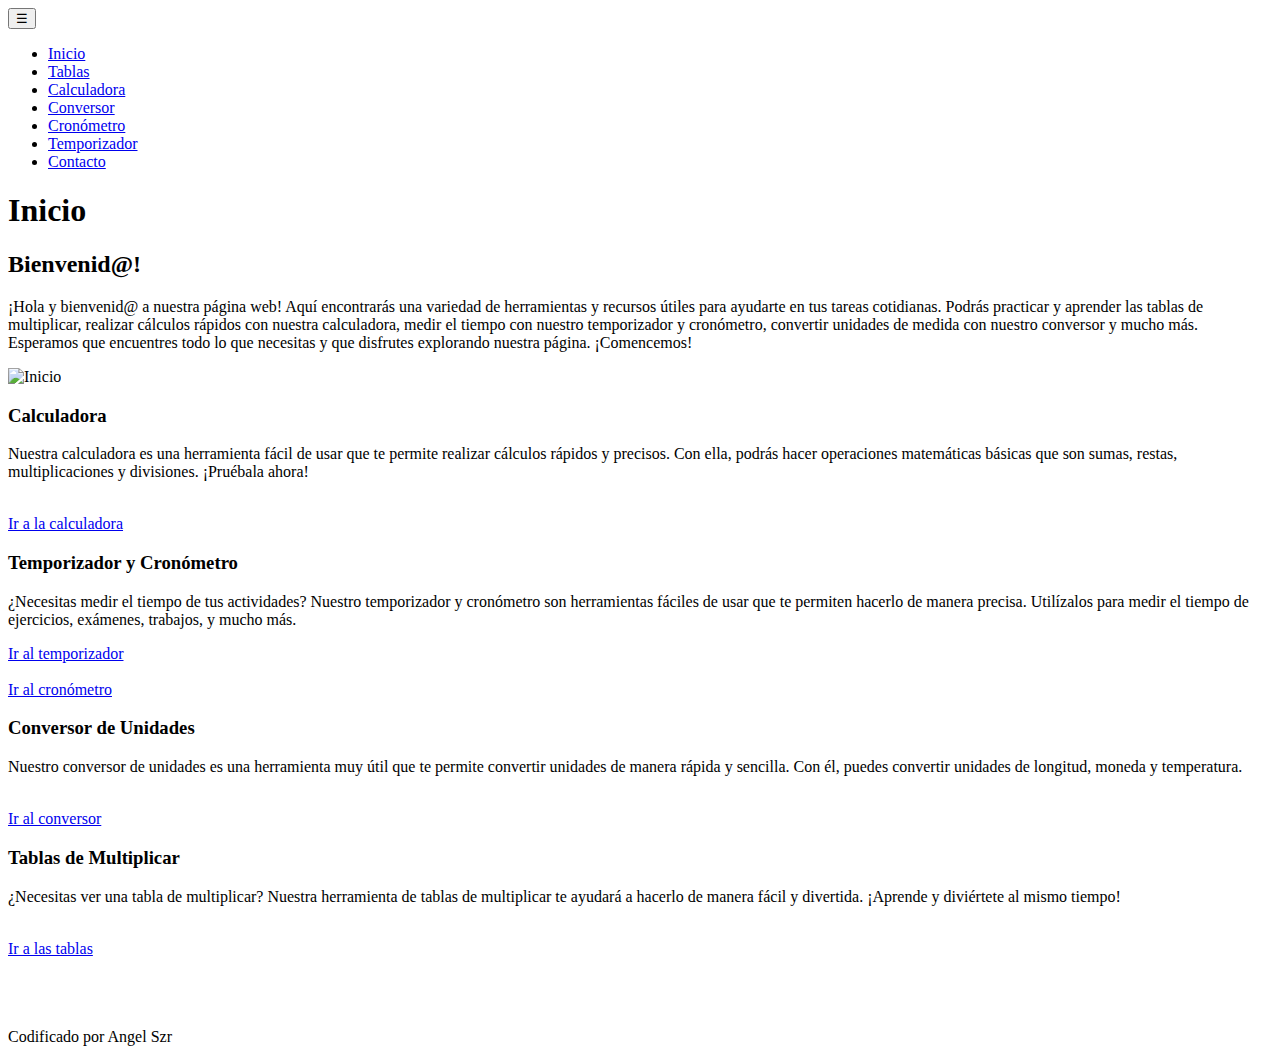
==== index.html @ 9e31ffd2 "Update index.html" ====
<!DOCTYPE html>
<html lang="es">

<head>
  <meta charset="UTF-8">
  <meta name="viewport" content="width=device-width, initial-scale=1.0">
  <title>Mates</title>
  <meta name="description"
    content="Mates es una herramienta útil y divertida para aquellos que necesitan ayuda en sus tareas cotidianas. Explora nuestra página y encuentra todo lo que necesites.">
  <link rel="icon" href="Mates/images/icono.ico">
  <link rel="stylesheet" type="text/css" href="Mates/css/inicio.css">
</head>

<body>
  <div class="menu-desplegable">
    <button class="boton-menu" onclick="toggleMenu()">☰</button>
    <ul class="opciones-menu">
      <li><a href="index.html">Inicio</a></li>
      <li><a href="html/tablas.html">Tablas</a></li>
      <li><a href="html/calculadora.html">Calculadora</a></li>
      <li><a href="Mates/html/conversor.html">Conversor</a></li>
      <li><a href="Mates/html/cronometro.html">Cronómetro</a></li>
      <li><a href="Mates/html/temporizador.html">Temporizador</a></li>
      <li><a href="Mates/html/contacto.html">Contacto</a></li>
    </ul>
  </div>

  <header>
    <h1>Inicio</h1>
  </header>

  <div id="informacion">
    <h2>Bienvenid@!</h2>
    <div class="row">
      <p>¡Hola y bienvenid@ a nuestra página web! Aquí encontrarás una variedad de herramientas y recursos útiles para
        ayudarte en tus tareas cotidianas. Podrás practicar y aprender las tablas de multiplicar, realizar cálculos
        rápidos con nuestra calculadora, medir el tiempo con nuestro temporizador y cronómetro, convertir unidades de
        medida con nuestro conversor y mucho más. Esperamos que encuentres todo lo que necesitas y que disfrutes
        explorando nuestra página. ¡Comencemos!</p>
      <img src="Mates/images/inicio.png" alt="Inicio">
    </div>
    <div class="row">
      <div class="col-md-6">
        <h3>Calculadora</h3>
        <p>Nuestra calculadora es una herramienta fácil de usar que te permite realizar cálculos rápidos y precisos. Con
          ella, podrás hacer operaciones matemáticas básicas que son sumas, restas, multiplicaciones y divisiones.
          ¡Pruébala ahora!</p>
        <br><a href="calculadora.html" class="btn btn-primary">Ir a la calculadora</a>
      </div>
      <div class="col-md-6">
        <h3>Temporizador y Cronómetro</h3>
        <p>¿Necesitas medir el tiempo de tus actividades? Nuestro temporizador y cronómetro son herramientas fáciles de
          usar que te permiten hacerlo de manera precisa. Utilízalos para medir el tiempo de ejercicios, exámenes,
          trabajos, y mucho más.</p>
        <a href="temporizador.html" class="btn btn-primary">Ir al temporizador</a>
        <br><br>
        <a href="cronometro.html" class="btn btn-primary">Ir al cronómetro</a>
      </div>
    </div>
    <div class="row">
      <div class="col-md-6">
        <h3>Conversor de Unidades</h3>
        <p>Nuestro conversor de unidades es una herramienta muy útil que te permite convertir unidades de
          manera rápida y sencilla. Con él, puedes convertir unidades de longitud, moneda y temperatura.</p>
        <br><a href="conversor.html" class="btn btn-primary">Ir al conversor</a><br>
      </div>
      <div class="col-md-6">
        <h3>Tablas de Multiplicar</h3>
        <p>¿Necesitas ver una tabla de multiplicar? Nuestra herramienta de tablas de multiplicar te ayudará a
          hacerlo de manera fácil y divertida. ¡Aprende y diviértete al mismo tiempo!</p>
        <br><a href="tablas.html" class="btn btn-primary">Ir a las tablas</a><br>
      </div>
    </div>
  </div>
  <br><br><br>
  <footer>
    <p>Codificado por Angel Szr</p>
  </footer>
  <script src="Mates/js/inicio.js"></script>
</body>

</html>
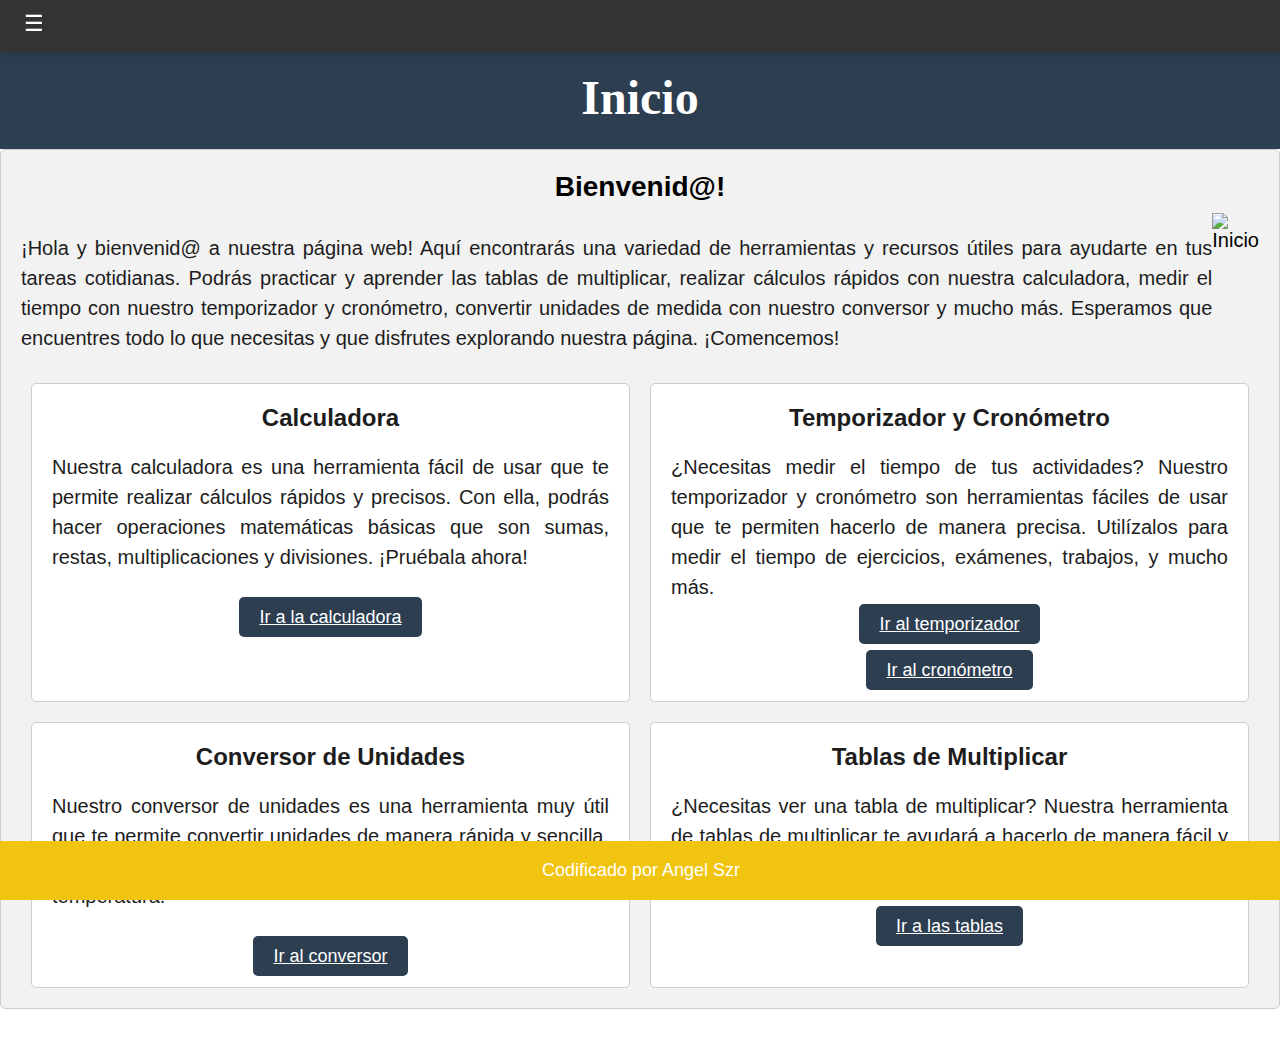
==== commit 86eb8d7d: "Update index.html" ====
--- a/index.html
+++ b/index.html
@@ -7,17 +7,17 @@
   <title>Mates</title>
   <meta name="description"
     content="Mates es una herramienta útil y divertida para aquellos que necesitan ayuda en sus tareas cotidianas. Explora nuestra página y encuentra todo lo que necesites.">
-  <link rel="icon" href="Mates/images/icono.ico">
-  <link rel="stylesheet" type="text/css" href="Mates/css/inicio.css">
+  <link rel="icon" href="../images/icono.ico">
+  <link rel="stylesheet" type="text/css" href="./css/inicio.css">
 </head>
 
 <body>
   <div class="menu-desplegable">
     <button class="boton-menu" onclick="toggleMenu()">☰</button>
     <ul class="opciones-menu">
-      <li><a href="index.html">Inicio</a></li>
-      <li><a href="html/tablas.html">Tablas</a></li>
-      <li><a href="html/calculadora.html">Calculadora</a></li>
+      <li><a href="/index.html">Inicio</a></li>
+      <li><a href="/html/tablas.html">Tablas</a></li>
+      <li><a href="Mates/html/calculadora.html">Calculadora</a></li>
       <li><a href="Mates/html/conversor.html">Conversor</a></li>
       <li><a href="Mates/html/cronometro.html">Cronómetro</a></li>
       <li><a href="Mates/html/temporizador.html">Temporizador</a></li>
--- a/css/inicio.css
+++ b/css/inicio.css
@@ -0,0 +1,278 @@
+/* Estilos generales */
+html,
+body {
+    width: 100%;
+    height: 100%;
+    margin: 0;
+    padding: 0;
+}
+
+/* Estilos para el menú desplegable */
+.menu-desplegable {
+    padding: 3.5px;
+    position: fixed;
+    top: 0;
+    left: 0;
+    width: 100%;
+    height: 45px;
+    background-color: #333;
+    color: #fff;
+    box-shadow: 0px 5px 15px rgba(0, 0, 0, 0.1);
+    z-index: 100;
+}
+
+.boton-menu {
+    background-color: transparent;
+    color: #ffffff;
+    border: none;
+    font-size: 22px;
+    cursor: pointer;
+    margin-top: -2.6px;
+}
+
+.opciones-menu {
+    display: none;
+    position: absolute;
+    top: 100%;
+    left: 0;
+    background-color: #ffffff;
+    margin: 0;
+    padding: 0;
+    box-shadow: 0px 5px 15px rgba(0, 0, 0, 0.1);
+    z-index: 100;
+    font-family: 'Arial', sans-serif;
+}
+
+.opciones-menu li {
+    display: block;
+    border-bottom: 1px solid #000000;
+}
+
+.opciones-menu li a {
+    display: block;
+    padding: 20px;
+    color: #333;
+    text-decoration: none;
+    font-size: 18px;
+}
+
+.opciones-menu li a:hover {
+    background-color: #f1f1f1;
+}
+
+header {
+    background-color: #2c3e50;
+    color: #fff;
+    padding: 20px;
+    align-items: center;
+    text-align: center;
+    z-index: 100;
+    top: 0;
+    left: 0;
+}
+
+h1 {
+    margin: 0;
+    align-items: center;
+    text-align: center;
+    background-color: #2c3e50;
+    color: #fff;
+    padding: 4px;
+    padding-top: 50px;
+    font-family: 'Times New Roman', sans-serif;
+    font-size: 48px;
+}
+
+main {
+    margin: 20px;
+    display: flex;
+    flex-direction: column;
+    align-items: center;
+    max-width: 100%;
+    max-height: 100%;
+    text-align: center;
+}
+
+label {
+    display: block;
+    margin-bottom: 10px;
+    font-size: 18px;
+    font-family: 'Arial', sans-serif;
+}
+
+button {
+    background-color: #2c3e50;
+    color: #fff;
+    padding: 10px 20px;
+    border: none;
+    border-radius: 5px;
+    font-size: 18px;
+    cursor: pointer;
+    margin-top: 10px;
+    text-align: center;
+}
+
+button:hover {
+    background-color: #34495e;
+}
+
+#informacion {
+    text-align: center;
+    background-color: #f2f2f2;
+    padding: 20px;
+    border: 1px solid #ccc;
+    border-radius: 5px;
+    font-family: 'Arial', sans-serif;
+    font-size: 20px;
+}
+
+#informacion h2 {
+    font-size: 28px;
+    margin-bottom: -10px;
+    text-align: center;
+    color: #000000;
+    margin-top: 1px;
+}
+
+#informacion h3 {
+    font-size: 24px;
+    margin-bottom: 10px;
+    text-align: center;
+    color: #1d1d1d;
+    margin-top: 20px;
+}
+
+#informacion p {
+    line-height: 1.5;
+    text-align: justify;
+    margin-bottom: 10px;
+    color: #1d1d1d;
+}
+
+#informacion img {
+    max-width: 100%;
+    height: auto;
+    display: block;
+    margin: 0 auto;
+    margin-top: -10px;
+    margin-bottom: 10px;
+}
+
+#informacion .row {
+    display: flex;
+    flex-direction: row;
+    justify-content: space-between;
+    margin-top: 20px;
+}
+
+#informacion .col-md-6 {
+    flex: 1;
+    margin: 0 10px;
+    padding: 20px;
+    background-color: #fff;
+    border: 1px solid #ccc;
+    border-radius: 5px;
+}
+
+#informacion .col-md-6 h3 {
+    margin-top: 0;
+}
+
+#informacion .btn-primary {
+    background-color: #2c3e50;
+    color: #fff;
+    padding: 10px 20px;
+    border: none;
+    border-radius: 5px;
+    font-size: 18px;
+    cursor: pointer;
+    margin-top: 10px;
+    text-align: center;
+}
+
+#informacion .btn-primary:hover {
+    background-color: #34495e;
+}
+
+footer {
+    background-color: #f1c40f;
+    color: #fff;
+    padding: 1px;
+    text-align: center;
+    position: fixed;
+    bottom: 0;
+    left: 0;
+    width: 100%;
+    font-family: 'Arial', sans-serif;
+    font-size: 18px;
+}
+
+/* Estilos para dispositivos móviles */
+@media only screen and (orientation: portrait) and (max-width: 350px) {
+    .opciones-menu {
+        display: none;
+        width: 40%;
+    }
+
+    .boton-menu {
+        display: block;
+        text-align: left;
+    }
+
+    .boton-menu.active+.opciones-menu {
+        display: block;
+    }
+
+    .opciones-menu li a {
+        padding: 10px;
+    }
+}
+
+@media only screen and (orientation: landscape) and (max-height: 428px) {
+    .opciones-menu {
+        display: none;
+        width: 130px;
+    }
+
+    .boton-menu {
+        display: block;
+        text-align: left;
+    }
+
+    .boton-menu.active+.opciones-menu {
+        display: block;
+    }
+
+    .opciones-menu li a {
+        padding: 10px;
+        font-size: 16px;
+    }
+}
+
+@media (max-width: 600px) {
+    #informacion .row {
+        flex-direction: column;
+    }
+
+    #informacion .col-md-6 {
+        margin: 10px 0;
+    }
+}
+
+@media only screen and (orientation: landscape) and (max-height: 926px) {
+    #informacion img {
+        max-width: 50%;
+        height: 50%;
+        display: block;
+        margin: 50px auto;
+    }
+}
+
+@media only screen and (orientation: landscape) and (max-height: 320px), (min-width: 1024px) {
+    #informacion img {
+        max-width: 50%;
+        height: 50%;
+        display: block;
+        margin: 0 auto;
+    }
+}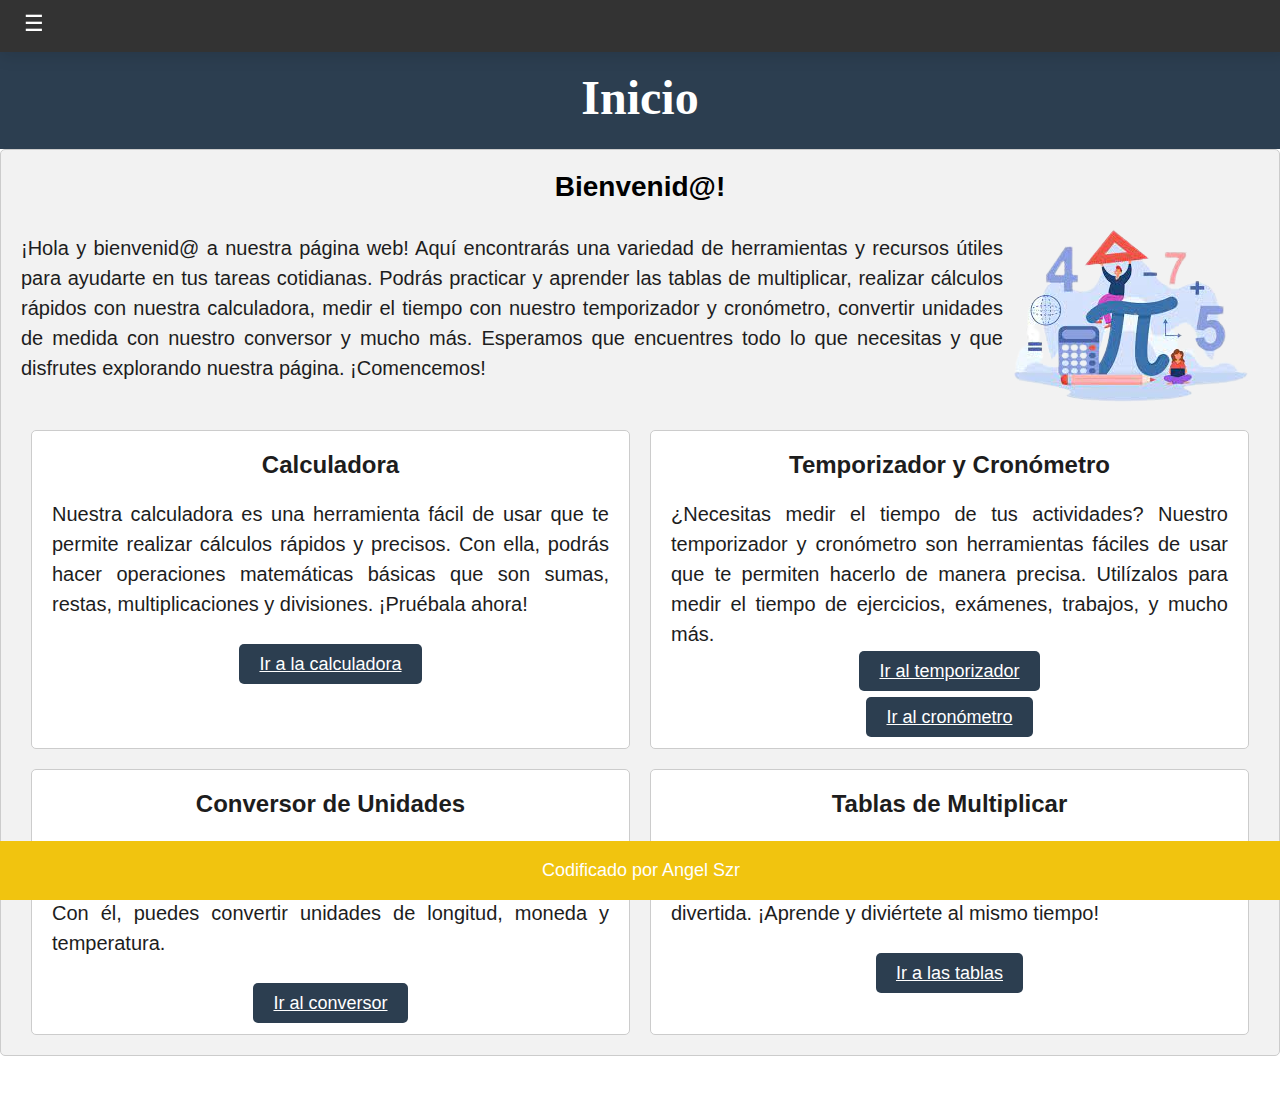
==== commit 5e87d24e: "Update index.html" ====
--- a/index.html
+++ b/index.html
@@ -7,21 +7,21 @@
   <title>Mates</title>
   <meta name="description"
     content="Mates es una herramienta útil y divertida para aquellos que necesitan ayuda en sus tareas cotidianas. Explora nuestra página y encuentra todo lo que necesites.">
-  <link rel="icon" href="../images/icono.ico">
-  <link rel="stylesheet" type="text/css" href="./css/inicio.css">
+  <link rel="icon" href="images/icono.ico">
+  <link rel="stylesheet" type="text/css" href="css/inicio.css">
 </head>
 
 <body>
   <div class="menu-desplegable">
     <button class="boton-menu" onclick="toggleMenu()">☰</button>
     <ul class="opciones-menu">
-      <li><a href="/index.html">Inicio</a></li>
-      <li><a href="/html/tablas.html">Tablas</a></li>
-      <li><a href="Mates/html/calculadora.html">Calculadora</a></li>
-      <li><a href="Mates/html/conversor.html">Conversor</a></li>
-      <li><a href="Mates/html/cronometro.html">Cronómetro</a></li>
-      <li><a href="Mates/html/temporizador.html">Temporizador</a></li>
-      <li><a href="Mates/html/contacto.html">Contacto</a></li>
+      <li><a href="index.html">Inicio</a></li>
+      <li><a href="html/tablas.html">Tablas</a></li>
+      <li><a href="html/calculadora.html">Calculadora</a></li>
+      <li><a href="html/conversor.html">Conversor</a></li>
+      <li><a href="html/cronometro.html">Cronometro</a></li>
+      <li><a href="html/temporizador.html">Temporizador</a></li>
+      <li><a href="html/contacto.html">Contacto</a></li>
     </ul>
   </div>
 
@@ -37,7 +37,7 @@
         rápidos con nuestra calculadora, medir el tiempo con nuestro temporizador y cronómetro, convertir unidades de
         medida con nuestro conversor y mucho más. Esperamos que encuentres todo lo que necesitas y que disfrutes
         explorando nuestra página. ¡Comencemos!</p>
-      <img src="Mates/images/inicio.png" alt="Inicio">
+      <img src="images/inicio.png" alt="Inicio">
     </div>
     <div class="row">
       <div class="col-md-6">
@@ -76,7 +76,7 @@
   <footer>
     <p>Codificado por Angel Szr</p>
   </footer>
-  <script src="Mates/js/inicio.js"></script>
+  <script src="js/inicio.js"></script>
 </body>
 
 </html>
